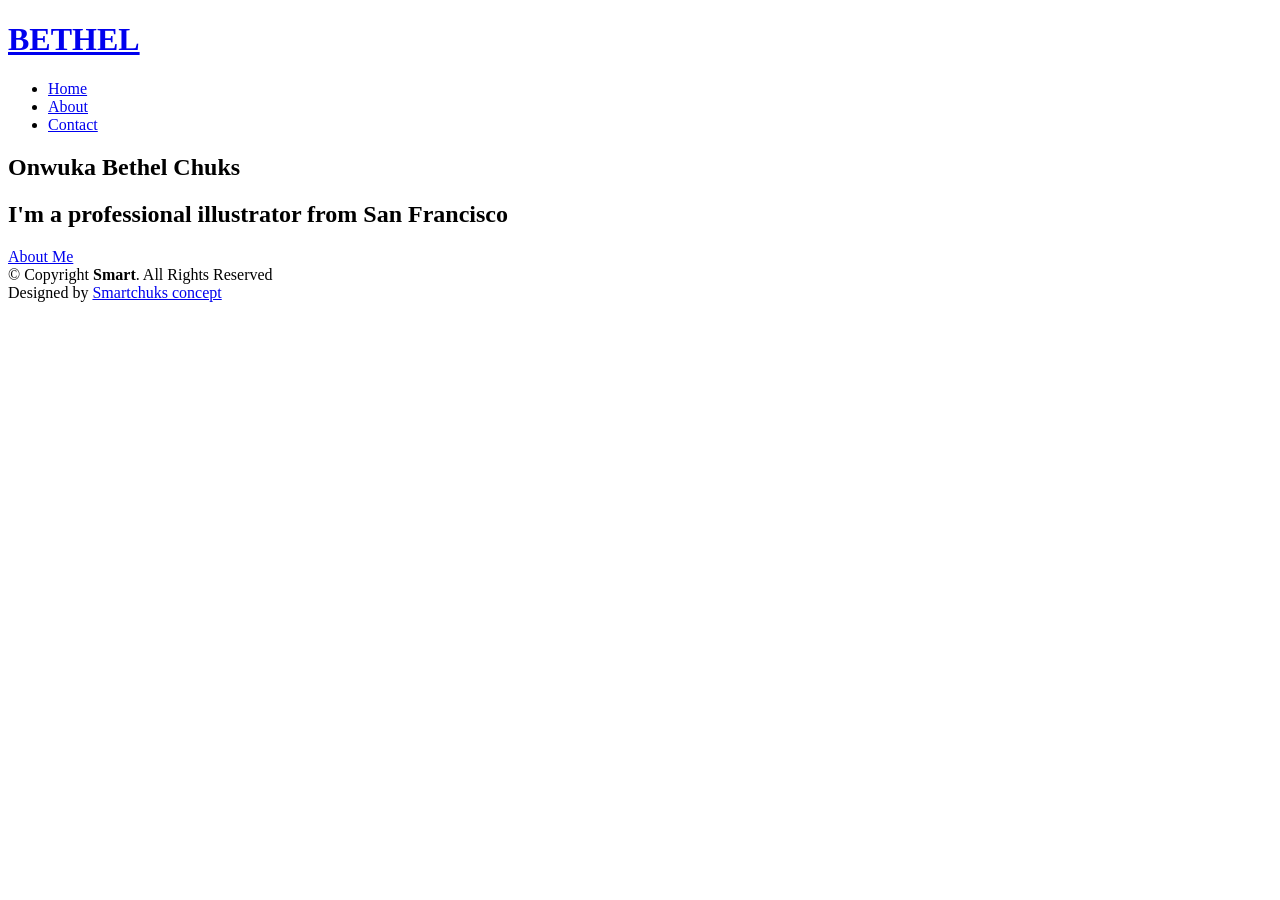
==== index.html @ f7fe8593 "Update index.html" ====
<!DOCTYPE html>
<html lang="en">

<head>
  <meta charset="utf-8">
  <meta content="width=device-width, initial-scale=1.0" name="viewport">

  <title>Bethel Chukwuemeka Onwuka</title>
  <meta content="" name="description">
  <meta content="" name="keywords">

  <!-- Favicons -->
  <link href="Smartchuksconcept.github.io/assets/img/favicon.png" rel="icon">
  <link href="Smartchuksconcept.github.io/assets/img/apple-touch-icon.png" rel="apple-touch-icon">

  <!-- Google Fonts -->
  <link href="https://fonts.googleapis.com/css?family=Open+Sans:300,300i,400,400i,600,600i,700,700i|Raleway:300,300i,400,400i,500,500i,600,600i,700,700i|Poppins:300,300i,400,400i,500,500i,600,600i,700,700i" rel="stylesheet">

  <!-- Vendor CSS Files -->
  <link href="martchuksconcept.github.io/assets/vendor/aos/aos.css" rel="stylesheet">
  <link href="Smartchuksconcept.github.io/assets/vendor/bootstrap/css/bootstrap.min.css" rel="stylesheet">
  <link href="Smartchuksconcept.github.io/assets/vendor/bootstrap-icons/bootstrap-icons.css" rel="stylesheet">
  <link href="Smartchuksconcept.github.io/assets/vendor/boxicons/css/boxicons.min.css" rel="stylesheet">
  <link href="Smartchuksconcept.github.io/assets/vendor/glightbox/css/glightbox.min.css" rel="stylesheet">
  <link href="Smartchuksconcept.github.io/assets/vendor/swiper/swiper-bundle.min.css" rel="stylesheet">

  <!-- Template Main CSS File -->
  <link href="Smartchuksconcept.github.io/assets/css/style.css" rel="stylesheet">


</head>

<body>

  <!-- ======= Header ======= -->
  <header id="header" class="fixed-top">
    <div class="container-fluid d-flex justify-content-between align-items-center">

      <h1 class="logo me-auto me-lg-0"><a href="index.html">BETHEL</a></h1>
     

      <nav id="navbar" class="navbar order-last order-lg-0">
        <ul>
          <li><a class="active" href="index.html">Home</a></li>
          <li><a href="about.html">About</a></li>
          <li><a href="contact.html">Contact</a></li>
        </ul>
        <i class="bi bi-list mobile-nav-toggle"></i>
      </nav><!-- .navbar -->

      <div class="header-social-links">
        <a href="#" class="twitter"><i class="bi bi-twitter"></i></a>
        <a href="#" class="facebook"><i class="bi bi-facebook"></i></a>
        <a href="#" class="instagram"><i class="bi bi-instagram"></i></a>
        <a href="#" class="linkedin"><i class="bi bi-linkedin"></i></i></a>
      </div>

    </div>

  </header><!-- End Header -->

  <!-- ======= Hero Section ======= -->
  <section id="hero" class="d-flex align-items-center">
    <div class="container d-flex flex-column align-items-center" data-aos="zoom-in" data-aos-delay="100">
      <h1>Onwuka Bethel Chuks</h1>
      <h2>I'm a professional illustrator from San Francisco</h2>
      <a href="about.html" class="btn-about">About Me</a>
    </div>
  </section><!-- End Hero -->

  <!-- ======= Footer ======= -->
  <footer id="footer">
    <div class="container">
      <div class="copyright">
        &copy; Copyright <strong><span>Smart</span></strong>. All Rights Reserved
      </div>
      <div class="credits">
       
        Designed by <a href="#">Smartchuks concept</a>
      </div>
    </div>
  </footer><!-- End  Footer -->

  <div id="preloader"></div>
  <a href="#" class="back-to-top d-flex align-items-center justify-content-center"><i class="bi bi-arrow-up-short"></i></a>

  <!-- Vendor JS Files -->
  <script src="assets/vendor/purecounter/purecounter.js"></script>
  <script src="assets/vendor/aos/aos.js"></script>
  <script src="assets/vendor/bootstrap/js/bootstrap.bundle.min.js"></script>
  <script src="assets/vendor/glightbox/js/glightbox.min.js"></script>
  <script src="assets/vendor/isotope-layout/isotope.pkgd.min.js"></script>
  <script src="assets/vendor/swiper/swiper-bundle.min.js"></script>
  <script src="assets/vendor/waypoints/noframework.waypoints.js"></script>
  <script src="assets/vendor/php-email-form/validate.js"></script>

  <!-- Template Main JS File -->
  <script src="Smartchuksconcept.github.io/assets/js/main.js"></script>

</body>

</html>
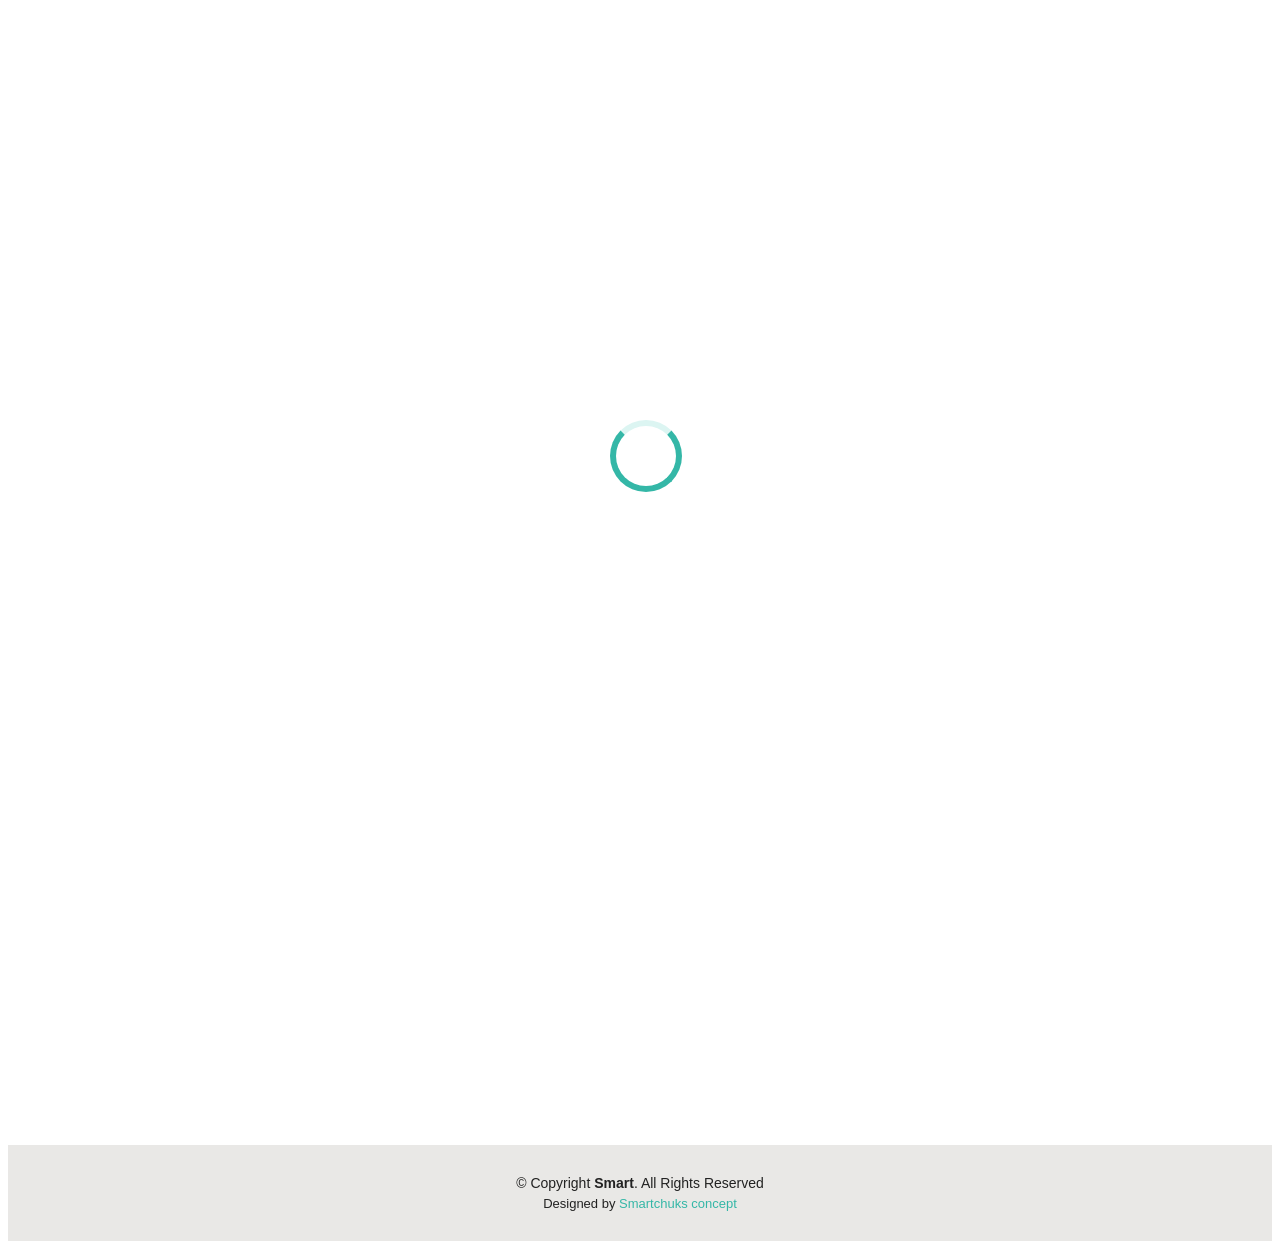
==== commit 0cb9a888: "Update index.html" ====
--- a/index.html
+++ b/index.html
@@ -17,7 +17,7 @@
   <link href="https://fonts.googleapis.com/css?family=Open+Sans:300,300i,400,400i,600,600i,700,700i|Raleway:300,300i,400,400i,500,500i,600,600i,700,700i|Poppins:300,300i,400,400i,500,500i,600,600i,700,700i" rel="stylesheet">
 
   <!-- Vendor CSS Files -->
-  <link href="martchuksconcept.github.io/assets/vendor/aos/aos.css" rel="stylesheet">
+  <link href="Smartchuksconcept.github.io/assets/vendor/aos/aos.css" rel="stylesheet">
   <link href="Smartchuksconcept.github.io/assets/vendor/bootstrap/css/bootstrap.min.css" rel="stylesheet">
   <link href="Smartchuksconcept.github.io/assets/vendor/bootstrap-icons/bootstrap-icons.css" rel="stylesheet">
   <link href="Smartchuksconcept.github.io/assets/vendor/boxicons/css/boxicons.min.css" rel="stylesheet">
@@ -25,7 +25,7 @@
   <link href="Smartchuksconcept.github.io/assets/vendor/swiper/swiper-bundle.min.css" rel="stylesheet">
 
   <!-- Template Main CSS File -->
-  <link href="Smartchuksconcept.github.io/assets/css/style.css" rel="stylesheet">
+  <link href="assets/css/style.css" rel="stylesheet">
 
 
 </head>
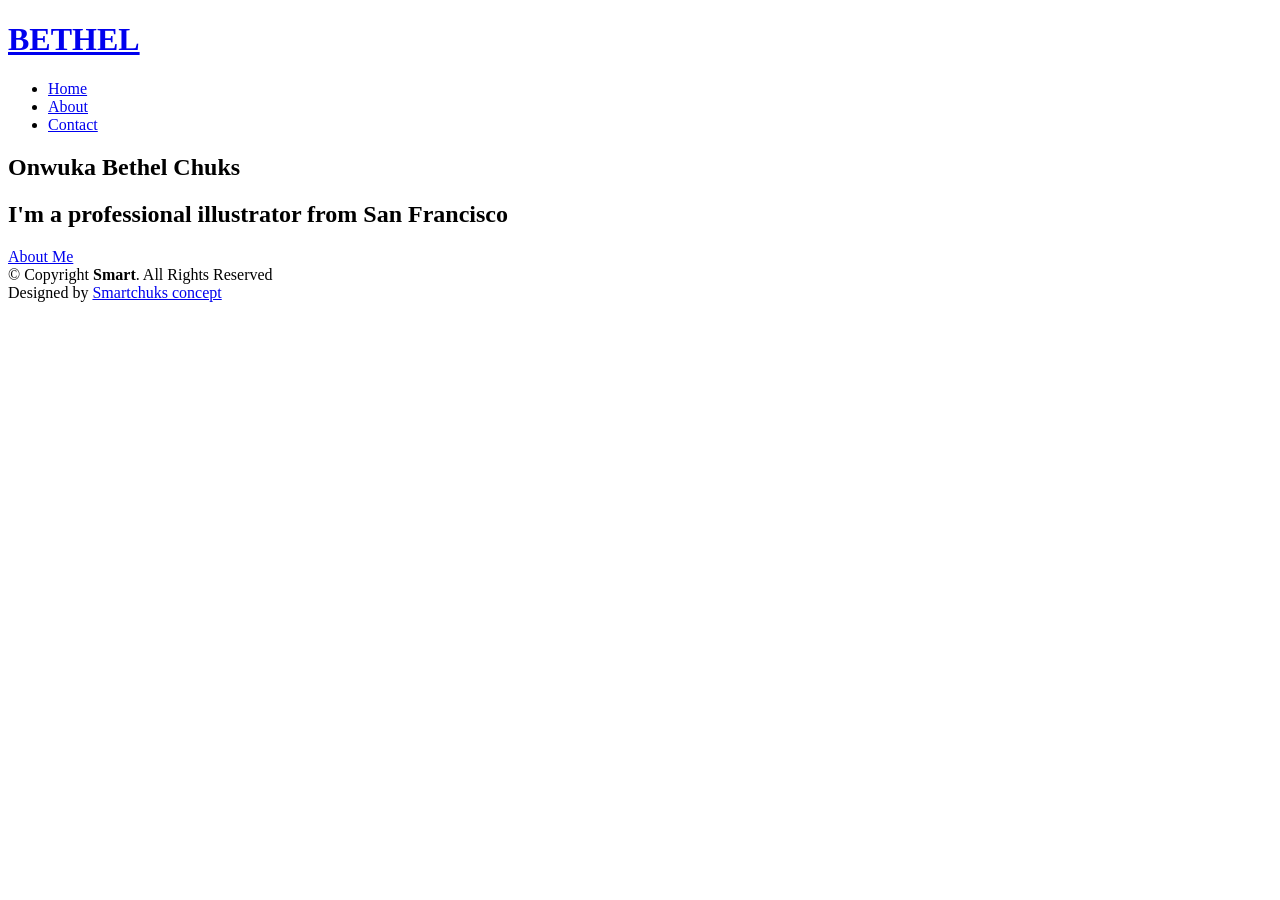
==== commit 6e4c642d: "Update index.html" ====
--- a/index.html
+++ b/index.html
@@ -25,7 +25,7 @@
   <link href="Smartchuksconcept.github.io/assets/vendor/swiper/swiper-bundle.min.css" rel="stylesheet">
 
   <!-- Template Main CSS File -->
-  <link href="assets/css/style.css" rel="stylesheet">
+  <link href="Smartchuksconcept.github.io/assets/css/style.css" rel="stylesheet">
 
 
 </head>
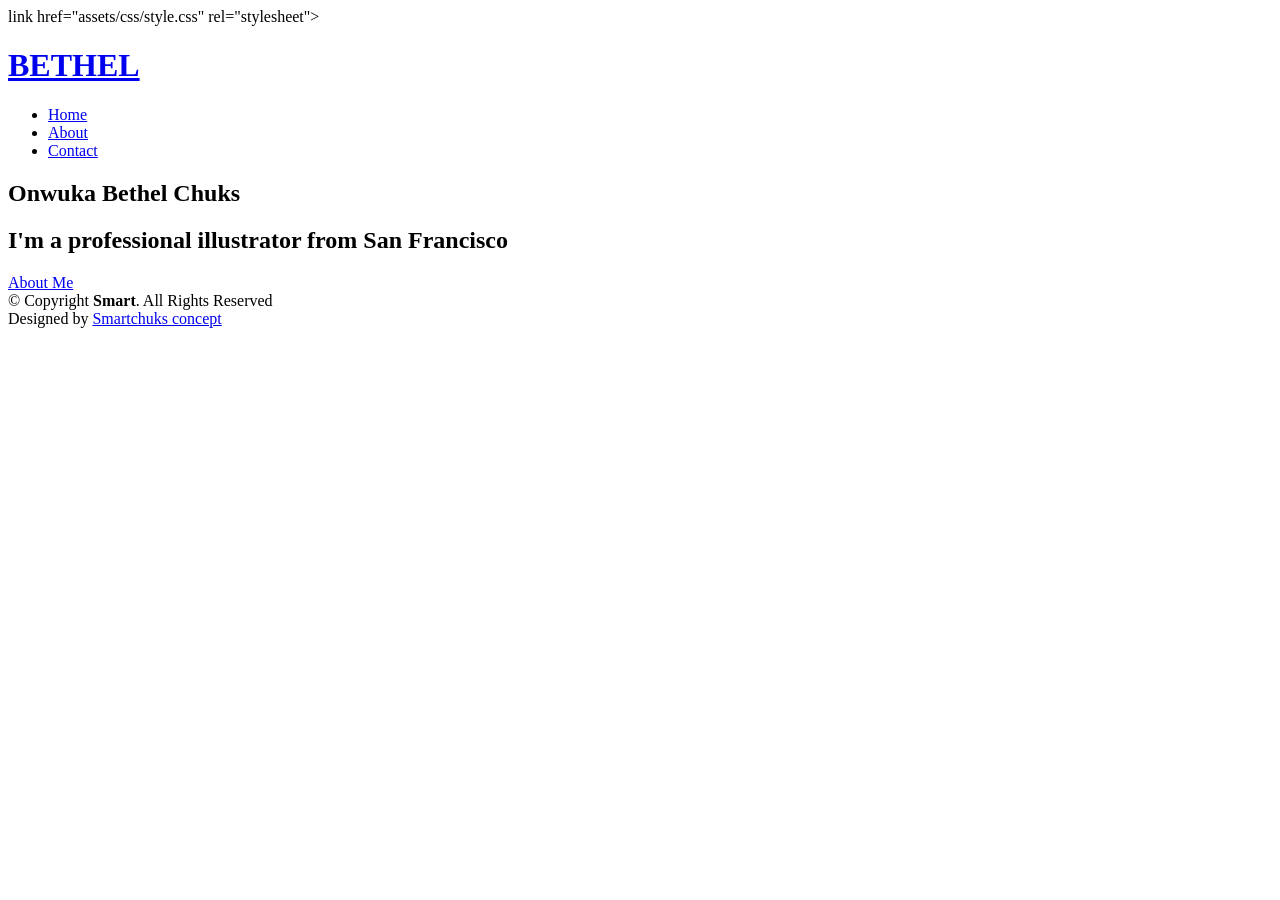
==== commit 4c8aab51: "Update index.html" ====
--- a/index.html
+++ b/index.html
@@ -26,6 +26,7 @@
 
   <!-- Template Main CSS File -->
   <link href="Smartchuksconcept.github.io/assets/css/style.css" rel="stylesheet">
+  link href="assets/css/style.css" rel="stylesheet">
 
 
 </head>
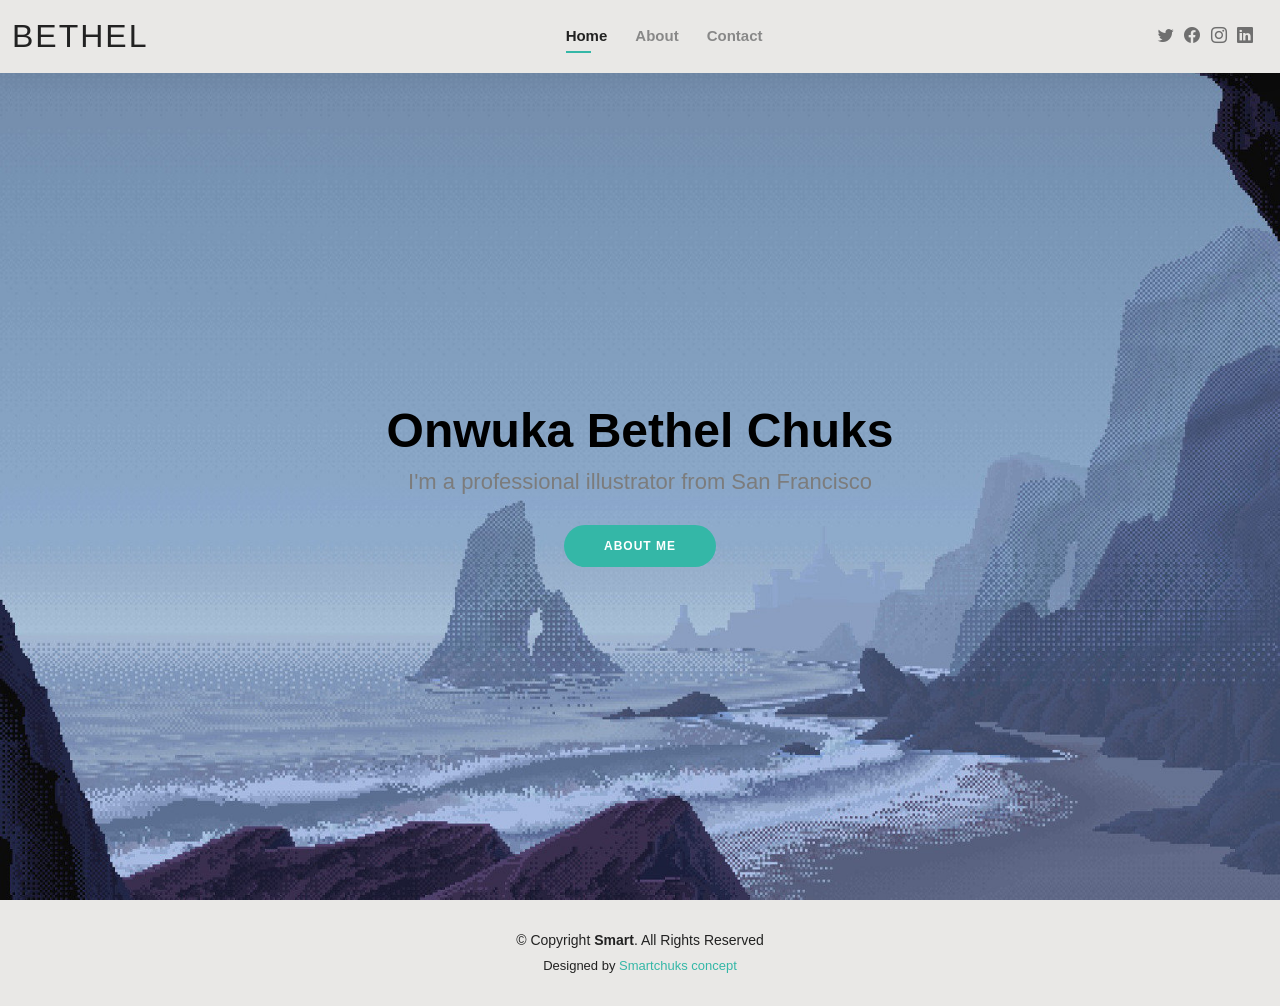
==== commit 6defdac3: "Update index.html new update" ====
--- a/index.html
+++ b/index.html
@@ -10,23 +10,22 @@
   <meta content="" name="keywords">
 
   <!-- Favicons -->
-  <link href="Smartchuksconcept.github.io/assets/img/favicon.png" rel="icon">
-  <link href="Smartchuksconcept.github.io/assets/img/apple-touch-icon.png" rel="apple-touch-icon">
+  <link href="assets/img/favicon.png" rel="icon">
+  <link href="assets/img/apple-touch-icon.png" rel="apple-touch-icon">
 
   <!-- Google Fonts -->
   <link href="https://fonts.googleapis.com/css?family=Open+Sans:300,300i,400,400i,600,600i,700,700i|Raleway:300,300i,400,400i,500,500i,600,600i,700,700i|Poppins:300,300i,400,400i,500,500i,600,600i,700,700i" rel="stylesheet">
 
   <!-- Vendor CSS Files -->
-  <link href="Smartchuksconcept.github.io/assets/vendor/aos/aos.css" rel="stylesheet">
-  <link href="Smartchuksconcept.github.io/assets/vendor/bootstrap/css/bootstrap.min.css" rel="stylesheet">
-  <link href="Smartchuksconcept.github.io/assets/vendor/bootstrap-icons/bootstrap-icons.css" rel="stylesheet">
-  <link href="Smartchuksconcept.github.io/assets/vendor/boxicons/css/boxicons.min.css" rel="stylesheet">
-  <link href="Smartchuksconcept.github.io/assets/vendor/glightbox/css/glightbox.min.css" rel="stylesheet">
-  <link href="Smartchuksconcept.github.io/assets/vendor/swiper/swiper-bundle.min.css" rel="stylesheet">
+  <link href="assets/vendor/aos/aos.css" rel="stylesheet">
+  <link href="assets/vendor/bootstrap/css/bootstrap.min.css" rel="stylesheet">
+  <link href="assets/vendor/bootstrap-icons/bootstrap-icons.css" rel="stylesheet">
+  <link href="assets/vendor/boxicons/css/boxicons.min.css" rel="stylesheet">
+  <link href="assets/vendor/glightbox/css/glightbox.min.css" rel="stylesheet">
+  <link href="assets/vendor/swiper/swiper-bundle.min.css" rel="stylesheet">
 
   <!-- Template Main CSS File -->
-  <link href="Smartchuksconcept.github.io/assets/css/style.css" rel="stylesheet">
-  link href="assets/css/style.css" rel="stylesheet">
+  <link href="assets/css/style.css" rel="stylesheet">
 
 
 </head>
@@ -96,7 +95,7 @@
   <script src="assets/vendor/php-email-form/validate.js"></script>
 
   <!-- Template Main JS File -->
-  <script src="Smartchuksconcept.github.io/assets/js/main.js"></script>
+  <script src="assets/js/main.js"></script>
 
 </body>
 
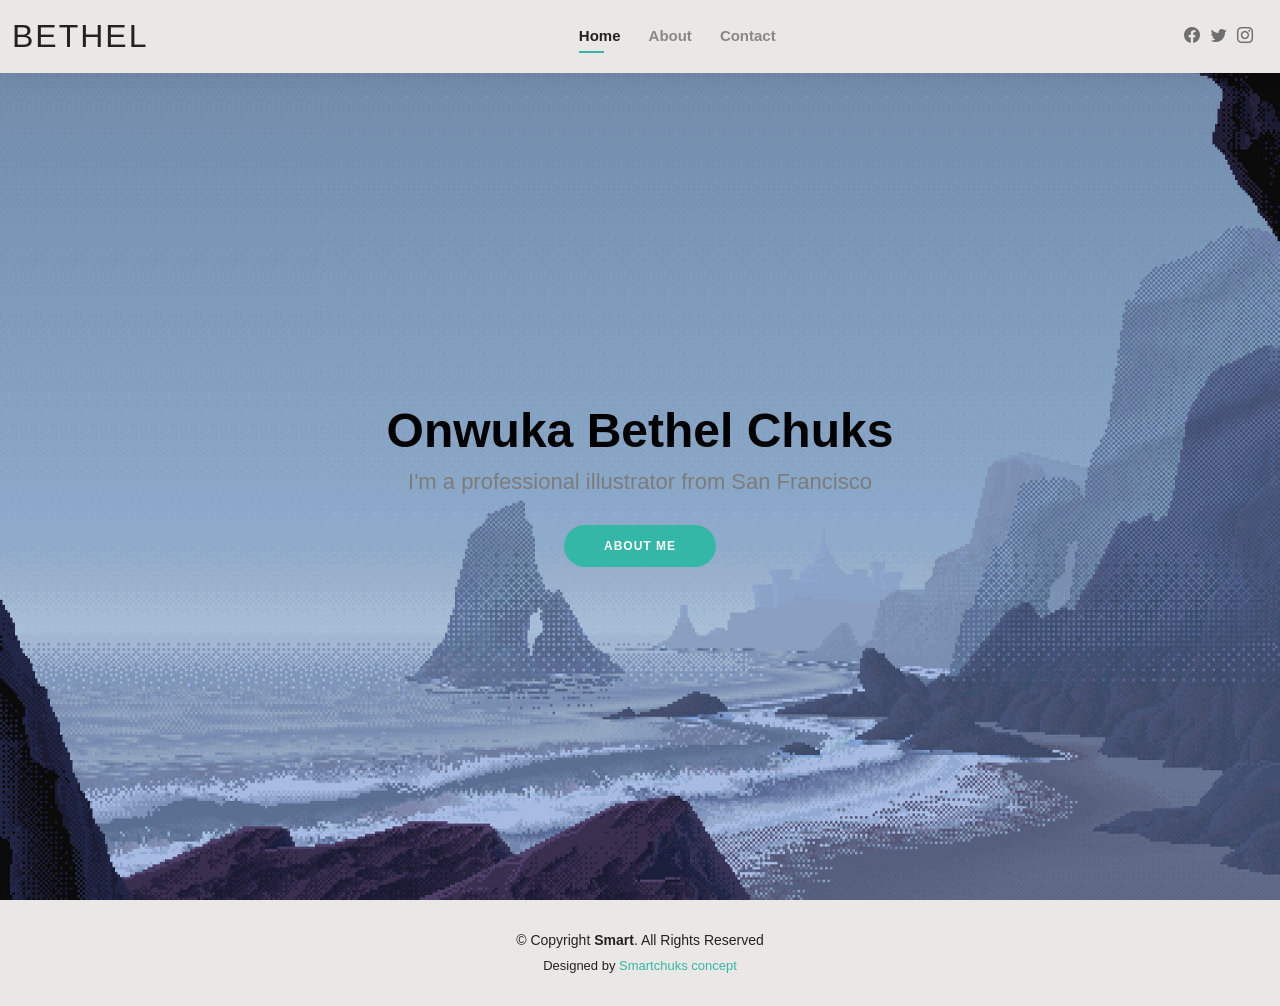
==== commit ceb31420: "Update index.html" ====
--- a/index.html
+++ b/index.html
@@ -49,10 +49,9 @@
       </nav><!-- .navbar -->
 
       <div class="header-social-links">
-        <a href="#" class="twitter"><i class="bi bi-twitter"></i></a>
-        <a href="#" class="facebook"><i class="bi bi-facebook"></i></a>
-        <a href="#" class="instagram"><i class="bi bi-instagram"></i></a>
-        <a href="#" class="linkedin"><i class="bi bi-linkedin"></i></i></a>
+ <a href="https://www.facebook.com/chukz.itz" class="facebook"><i class="bi bi-facebook"></i></a>
+              <a href="https://twitter.com/BethelOnwuka3" class="twitter"><i class="bi bi-twitter"></i></a>
+              <a href="https://www.instagram.com/smartchuks19" class="instagram"><i class="bi bi-instagram"></i></a>
       </div>
 
     </div>
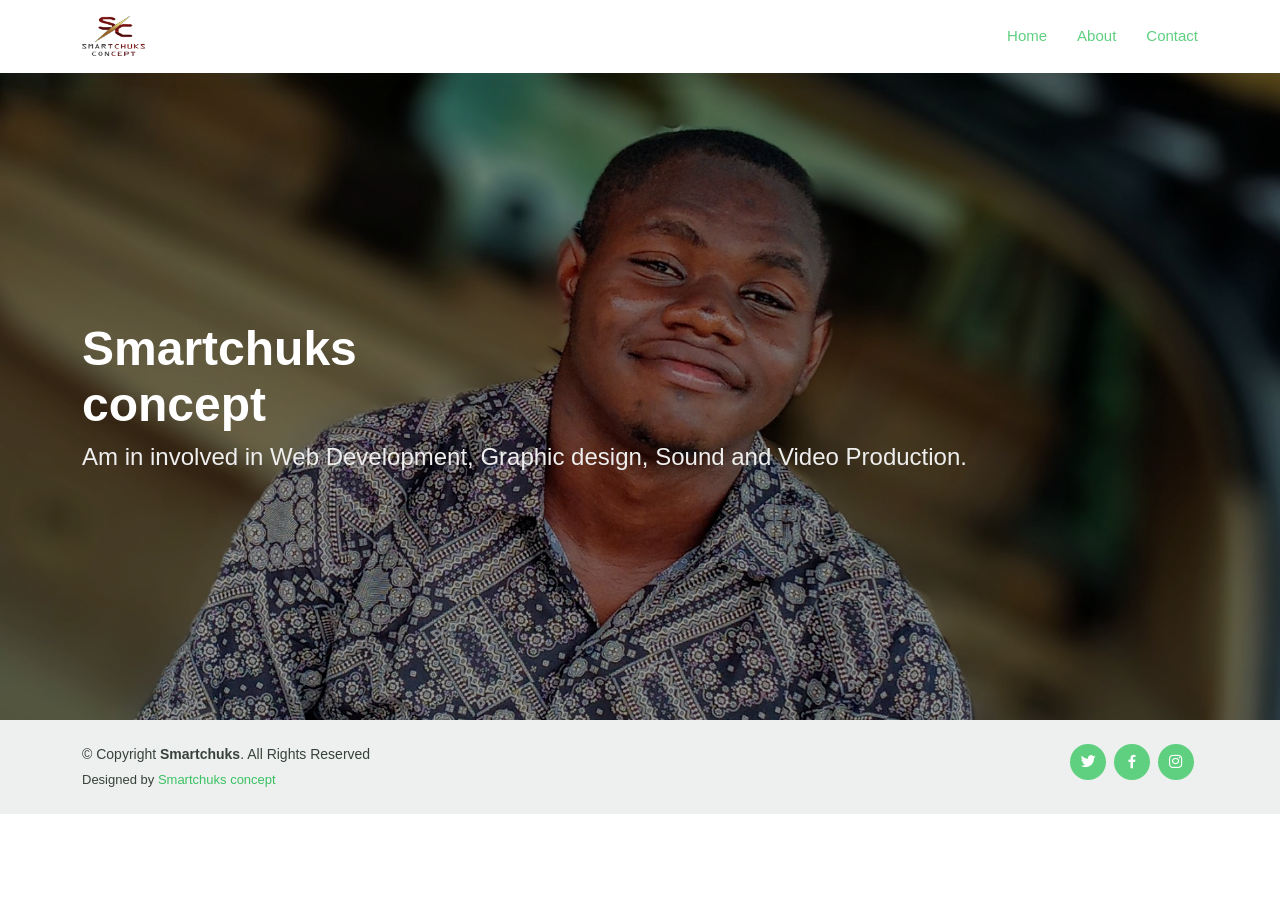
==== commit 939a895e: "new word" ====
--- a/index.html
+++ b/index.html
@@ -1,13 +1,12 @@
 <!DOCTYPE html>
 <html lang="en">
+<head>
+  <meta charset="UTF-8">
+  <meta http-equiv="X-UA-Compatible" content="IE=edge">
+  <meta name="viewport" content="width=device-width, initial-scale=1.0">
+  <title>Smartchuks Concept</title>
 
-<head>
-  <meta charset="utf-8">
-  <meta content="width=device-width, initial-scale=1.0" name="viewport">
 
-  <title>Bethel Chukwuemeka Onwuka</title>
-  <meta content="" name="description">
-  <meta content="" name="keywords">
 
   <!-- Favicons -->
   <link href="assets/img/favicon.png" rel="icon">
@@ -17,11 +16,12 @@
   <link href="https://fonts.googleapis.com/css?family=Open+Sans:300,300i,400,400i,600,600i,700,700i|Raleway:300,300i,400,400i,500,500i,600,600i,700,700i|Poppins:300,300i,400,400i,500,500i,600,600i,700,700i" rel="stylesheet">
 
   <!-- Vendor CSS Files -->
+  <link href="assets/vendor/animate.css/animate.min.css" rel="stylesheet">
   <link href="assets/vendor/aos/aos.css" rel="stylesheet">
   <link href="assets/vendor/bootstrap/css/bootstrap.min.css" rel="stylesheet">
   <link href="assets/vendor/bootstrap-icons/bootstrap-icons.css" rel="stylesheet">
   <link href="assets/vendor/boxicons/css/boxicons.min.css" rel="stylesheet">
-  <link href="assets/vendor/glightbox/css/glightbox.min.css" rel="stylesheet">
+  <link href="assets/vendor/remixicon/remixicon.css" rel="stylesheet">
   <link href="assets/vendor/swiper/swiper-bundle.min.css" rel="stylesheet">
 
   <!-- Template Main CSS File -->
@@ -29,73 +29,76 @@
 
 
 </head>
-
 <body>
-
+  
   <!-- ======= Header ======= -->
   <header id="header" class="fixed-top">
-    <div class="container-fluid d-flex justify-content-between align-items-center">
+    <div class="container d-flex align-items-center">
 
-      <h1 class="logo me-auto me-lg-0"><a href="index.html">BETHEL</a></h1>
-     
+      <h1 class="logo me-auto"><a href="index.html"><img src="assets/img/logo1.png" alt=""></a></h1>
 
       <nav id="navbar" class="navbar order-last order-lg-0">
         <ul>
           <li><a class="active" href="index.html">Home</a></li>
-          <li><a href="about.html">About</a></li>
-          <li><a href="contact.html">Contact</a></li>
+          <li><a class="active" href="about.html">About</a></li>
+          <li><a class="active" href="contact.html">Contact</a></li>
         </ul>
         <i class="bi bi-list mobile-nav-toggle"></i>
       </nav><!-- .navbar -->
-
-      <div class="header-social-links">
- <a href="https://www.facebook.com/chukz.itz" class="facebook"><i class="bi bi-facebook"></i></a>
-              <a href="https://twitter.com/BethelOnwuka3" class="twitter"><i class="bi bi-twitter"></i></a>
-              <a href="https://www.instagram.com/smartchuks19" class="instagram"><i class="bi bi-instagram"></i></a>
-      </div>
-
+ 
     </div>
-
   </header><!-- End Header -->
 
   <!-- ======= Hero Section ======= -->
-  <section id="hero" class="d-flex align-items-center">
-    <div class="container d-flex flex-column align-items-center" data-aos="zoom-in" data-aos-delay="100">
-      <h1>Onwuka Bethel Chuks</h1>
-      <h2>I'm a professional illustrator from San Francisco</h2>
-      <a href="about.html" class="btn-about">About Me</a>
+  <section id="hero" class="d-flex justify-content-center align-items-center">
+    <div class="container position-relative" data-aos="zoom-in" data-aos-delay="100">
+      <h1>Smartchuks<br>concept</h1>
+      <h2>Am in involved in Web Development, Graphic design, Sound and Video Production.</h2>
     </div>
   </section><!-- End Hero -->
 
-  <!-- ======= Footer ======= -->
+  <main id="main">
+
+
+
+
+      <!-- ======= Footer ======= -->
   <footer id="footer">
-    <div class="container">
-      <div class="copyright">
-        &copy; Copyright <strong><span>Smart</span></strong>. All Rights Reserved
+
+
+
+    <div class="container d-md-flex py-4">
+
+      <div class="me-md-auto text-center text-md-start">
+        <div class="copyright">
+          &copy; Copyright <strong><span>Smartchuks</span></strong>. All Rights Reserved
+        </div>
+        <div class="credits">
+
+          Designed by <a href="about.html">Smartchuks concept</a>
+        </div>
       </div>
-      <div class="credits">
-       
-        Designed by <a href="#">Smartchuks concept</a>
-      </div>
+      <div class="social-links text-center text-md-right pt-3 pt-md-0">
+        <a href="https://twitter.com/BethelOnwuka3?t=kkJ3otEjNPQfUMGYkjFi9g&s=09" class="twitter"><i class="bx bxl-twitter"></i></a>
+        <a href="https://www.facebook.com/chukz.itz" class="facebook"><i class="bx bxl-facebook"></i></a>
+        <a href="https://www.instagram.com/smartchuks19/" class="instagram"><i class="bx bxl-instagram"></i></a>
     </div>
-  </footer><!-- End  Footer -->
+  </footer><!-- End Footer -->
 
   <div id="preloader"></div>
   <a href="#" class="back-to-top d-flex align-items-center justify-content-center"><i class="bi bi-arrow-up-short"></i></a>
 
-  <!-- Vendor JS Files -->
-  <script src="assets/vendor/purecounter/purecounter.js"></script>
-  <script src="assets/vendor/aos/aos.js"></script>
-  <script src="assets/vendor/bootstrap/js/bootstrap.bundle.min.js"></script>
-  <script src="assets/vendor/glightbox/js/glightbox.min.js"></script>
-  <script src="assets/vendor/isotope-layout/isotope.pkgd.min.js"></script>
-  <script src="assets/vendor/swiper/swiper-bundle.min.js"></script>
-  <script src="assets/vendor/waypoints/noframework.waypoints.js"></script>
-  <script src="assets/vendor/php-email-form/validate.js"></script>
 
-  <!-- Template Main JS File -->
-  <script src="assets/js/main.js"></script>
+
+ <!-- Vendor JS Files -->
+ <script src="assets/vendor/purecounter/purecounter.js"></script>
+ <script src="assets/vendor/aos/aos.js"></script>
+ <script src="assets/vendor/bootstrap/js/bootstrap.bundle.min.js"></script>
+ <script src="assets/vendor/swiper/swiper-bundle.min.js"></script>
+ <script src="assets/vendor/php-email-form/validate.js"></script>
+
+ <!-- Template Main JS File -->
+ <script src="assets/js/main.js"></script>
 
 </body>
-
 </html>
--- a/assets/css/style.css
+++ b/assets/css/style.css
@@ -0,0 +1,831 @@
+
+
+
+.box{
+  width: 100%;
+  height: 100vh;
+  display: flex;
+  justify-content: center;
+  align-items: center;
+}
+.mybox{
+  box-shadow:0 0 25px -3px rgba(0,0,0,0.4);
+}
+
+
+
+
+
+
+body {
+  font-family: "Open Sans", sans-serif;
+  color: #444444;
+}
+
+a {
+  color: #5fcf80;
+  text-decoration: none;
+}
+
+a:hover {
+  color: #86db9f;
+  text-decoration: none;
+}
+
+h1, h2, h3, h4, h5, h6 {
+  font-family: "Raleway", sans-serif;
+}
+
+/*--------------------------------------------------------------
+# Back to top button
+--------------------------------------------------------------*/
+.back-to-top {
+  position: fixed;
+  visibility: hidden;
+  opacity: 0;
+  right: 15px;
+  bottom: 15px;
+  z-index: 996;
+  background: #5fcf80;
+  width: 40px;
+  height: 40px;
+  border-radius: 50px;
+  transition: all 0.4s;
+}
+.back-to-top i {
+  font-size: 28px;
+  color: #fff;
+  line-height: 0;
+}
+.back-to-top:hover {
+  background: #7ed899;
+  color: #fff;
+}
+.back-to-top.active {
+  visibility: visible;
+  opacity: 1;
+}
+
+/*--------------------------------------------------------------
+# Preloader
+--------------------------------------------------------------*/
+#preloader {
+  position: fixed;
+  top: 0;
+  left: 0;
+  right: 0;
+  bottom: 0;
+  z-index: 9999;
+  overflow: hidden;
+  background: #fff;
+}
+
+#preloader:before {
+  content: "";
+  position: fixed;
+  top: calc(50% - 30px);
+  left: calc(50% - 30px);
+  border: 6px solid #5fcf80;
+  border-top-color: #fff;
+  border-bottom-color: #fff;
+  border-radius: 50%;
+  width: 60px;
+  height: 60px;
+  -webkit-animation: animate-preloader 1s linear infinite;
+  animation: animate-preloader 1s linear infinite;
+}
+
+@-webkit-keyframes animate-preloader {
+  0% {
+    transform: rotate(0deg);
+  }
+  100% {
+    transform: rotate(360deg);
+  }
+}
+
+@keyframes animate-preloader {
+  0% {
+    transform: rotate(0deg);
+  }
+  100% {
+    transform: rotate(360deg);
+  }
+}
+/*--------------------------------------------------------------
+# Disable aos animation delay on mobile devices
+--------------------------------------------------------------*/
+@media screen and (max-width: 768px) {
+  [data-aos-delay] {
+    transition-delay: 0 !important;
+  }
+}
+/*--------------------------------------------------------------
+# Header
+--------------------------------------------------------------*/
+#header {
+  background: #fff;
+  transition: all 0.5s;
+  z-index: 997;
+  padding: 15px 0;
+  box-shadow: 0px 0 18px rgba(55, 66, 59, 0.08);
+}
+#header .logo {
+  font-size: 30px;
+  margin: 0;
+  padding: 0;
+  line-height: 1;
+  font-weight: 600;
+  letter-spacing: 1px;
+  text-transform: uppercase;
+  font-family: "Poppins", sans-serif;
+}
+#header .logo a {
+  color: #5fcf80;
+}
+#header .logo img {
+  max-height: 40px;
+}
+
+/**
+* Get Startet Button 
+*/
+.get-started-btn {
+  margin-left: 22px;
+  background: #5fcf80;
+  color: #fff;
+  border-radius: 50px;
+  padding: 8px 25px;
+  white-space: nowrap;
+  transition: 0.3s;
+  font-size: 14px;
+  display: inline-block;
+}
+.get-started-btn:hover {
+  background: #3ac162;
+  color: #fff;
+}
+@media (max-width: 768px) {
+  .get-started-btn {
+    margin: 0 15px 0 0;
+    padding: 6px 18px;
+  }
+}
+
+/*--------------------------------------------------------------
+# Navigation Menu
+--------------------------------------------------------------*/
+/**
+* Desktop Navigation 
+*/
+.navbar {
+  padding: 0;
+}
+.navbar ul {
+  margin: 0;
+  padding: 0;
+  display: flex;
+  list-style: none;
+  align-items: center;
+}
+.navbar li {
+  position: relative;
+}
+.navbar a, .navbar a:focus {
+  display: flex;
+  align-items: center;
+  justify-content: space-between;
+  padding: 10px 0 10px 30px;
+  font-family: "Poppins", sans-serif;
+  font-size: 15px;
+  font-weight: 500;
+  color: #37423b;
+  white-space: nowrap;
+  transition: 0.3s;
+}
+.navbar a i, .navbar a:focus i {
+  font-size: 12px;
+  line-height: 0;
+  margin-left: 5px;
+}
+.navbar a:hover, .navbar .active, .navbar .active:focus, .navbar li:hover > a {
+  color: #5fcf80;
+}
+.navbar .dropdown ul {
+  display: block;
+  position: absolute;
+  left: 30px;
+  top: calc(100% + 30px);
+  margin: 0;
+  padding: 10px 0;
+  z-index: 99;
+  opacity: 0;
+  visibility: hidden;
+  background: #fff;
+  box-shadow: 0px 0px 30px rgba(127, 137, 161, 0.25);
+  transition: 0.3s;
+  border-radius: 4px;
+}
+.navbar .dropdown ul li {
+  min-width: 200px;
+}
+.navbar .dropdown ul a {
+  padding: 10px 20px;
+  font-size: 14px;
+  text-transform: none;
+  font-weight: 500;
+}
+.navbar .dropdown ul a i {
+  font-size: 12px;
+}
+.navbar .dropdown ul a:hover, .navbar .dropdown ul .active:hover, .navbar .dropdown ul li:hover > a {
+  color: #5fcf80;
+}
+.navbar .dropdown:hover > ul {
+  opacity: 1;
+  top: 100%;
+  visibility: visible;
+}
+.navbar .dropdown .dropdown ul {
+  top: 0;
+  left: calc(100% - 30px);
+  visibility: hidden;
+}
+.navbar .dropdown .dropdown:hover > ul {
+  opacity: 1;
+  top: 0;
+  left: 100%;
+  visibility: visible;
+}
+@media (max-width: 1366px) {
+  .navbar .dropdown .dropdown ul {
+    left: -90%;
+  }
+  .navbar .dropdown .dropdown:hover > ul {
+    left: -100%;
+  }
+}
+
+/**
+* Mobile Navigation 
+*/
+.mobile-nav-toggle {
+  color: #37423b;
+  font-size: 28px;
+  cursor: pointer;
+  display: none;
+  line-height: 0;
+  transition: 0.5s;
+}
+.mobile-nav-toggle.bi-x {
+  color: #fff;
+}
+
+@media (max-width: 991px) {
+  .mobile-nav-toggle {
+    display: block;
+  }
+
+  .navbar ul {
+    display: none;
+  }
+}
+.navbar-mobile {
+  position: fixed;
+  overflow: hidden;
+  top: 0;
+  right: 0;
+  left: 0;
+  bottom: 0;
+  background: rgba(32, 38, 34, 0.9);
+  transition: 0.3s;
+  z-index: 999;
+}
+.navbar-mobile .mobile-nav-toggle {
+  position: absolute;
+  top: 15px;
+  right: 15px;
+}
+.navbar-mobile ul {
+  display: block;
+  position: absolute;
+  top: 55px;
+  right: 15px;
+  bottom: 15px;
+  left: 15px;
+  padding: 10px 0;
+  border-radius: 6px;
+  background-color: #fff;
+  overflow-y: auto;
+  transition: 0.3s;
+}
+.navbar-mobile a, .navbar-mobile a:focus {
+  padding: 10px 20px;
+  font-size: 15px;
+  color: #37423b;
+}
+.navbar-mobile a:hover, .navbar-mobile .active, .navbar-mobile li:hover > a {
+  color: #5fcf80;
+}
+.navbar-mobile .getstarted, .navbar-mobile .getstarted:focus {
+  margin: 15px;
+}
+.navbar-mobile .dropdown ul {
+  position: static;
+  display: none;
+  margin: 10px 20px;
+  padding: 10px 0;
+  z-index: 99;
+  opacity: 1;
+  visibility: visible;
+  background: #fff;
+  box-shadow: 0px 0px 30px rgba(127, 137, 161, 0.25);
+}
+.navbar-mobile .dropdown ul li {
+  min-width: 200px;
+}
+.navbar-mobile .dropdown ul a {
+  padding: 10px 20px;
+}
+.navbar-mobile .dropdown ul a i {
+  font-size: 12px;
+}
+.navbar-mobile .dropdown ul a:hover, .navbar-mobile .dropdown ul .active:hover, .navbar-mobile .dropdown ul li:hover > a {
+  color: #5fcf80;
+}
+.navbar-mobile .dropdown > .dropdown-active {
+  display: block;
+}
+
+/*--------------------------------------------------------------
+# Hero Section
+--------------------------------------------------------------*/
+#hero {
+  width: 100%;
+  height: 80vh;
+  background: url("../img/hero-bg.jpg") top center;
+  background-size: cover;
+  position: relative;
+}
+#hero:before {
+  content: "";
+  background: rgba(0, 0, 0, 0.4);
+  position: absolute;
+  bottom: 0;
+  top: 0;
+  left: 0;
+  right: 0;
+}
+#hero .container {
+  padding-top: 72px;
+}
+@media (max-width: 992px) {
+  #hero .container {
+    padding-top: 62px;
+  }
+}
+#hero h1 {
+  margin: 0;
+  font-size: 48px;
+  font-weight: 700;
+  line-height: 56px;
+  color: #fff;
+  font-family: "Poppins", sans-serif;
+}
+#hero h2 {
+  color: #eee;
+  margin: 10px 0 0 0;
+  font-size: 24px;
+}
+#hero .btn-get-started {
+  font-family: "Raleway", sans-serif;
+  font-weight: 500;
+  font-size: 15px;
+  letter-spacing: 1px;
+  display: inline-block;
+  padding: 10px 35px;
+  border-radius: 50px;
+  transition: 0.5s;
+  margin-top: 30px;
+  border: 2px solid #fff;
+  color: #fff;
+}
+#hero .btn-get-started:hover {
+  background: #5fcf80;
+  border: 2px solid #5fcf80;
+}
+@media (min-width: 1024px) {
+  #hero {
+    background-attachment: fixed;
+  }
+}
+@media (max-width: 768px) {
+  #hero {
+    height: 100vh;
+  }
+  #hero h1 {
+    font-size: 28px;
+    line-height: 36px;
+  }
+  #hero h2 {
+    font-size: 18px;
+    line-height: 24px;
+  }
+}
+
+/*--------------------------------------------------------------
+# Sections General
+--------------------------------------------------------------*/
+section {
+  padding: 60px 0;
+  overflow: hidden;
+}
+
+.section-bg {
+  background-color: #f6f7f6;
+}
+
+.section-title {
+  padding-bottom: 40px;
+}
+.section-title h2 {
+  font-size: 14px;
+  font-weight: 500;
+  padding: 0;
+  line-height: 1px;
+  margin: 0 0 5px 0;
+  letter-spacing: 2px;
+  text-transform: uppercase;
+  color: #aaaaaa;
+  font-family: "Poppins", sans-serif;
+}
+.section-title h2::after {
+  content: "";
+  width: 120px;
+  height: 1px;
+  display: inline-block;
+  background: #9ae1af;
+  margin: 4px 10px;
+}
+.section-title p {
+  margin: 0;
+  margin: 0;
+  font-size: 36px;
+  font-weight: 700;
+  text-transform: uppercase;
+  font-family: "Poppins", sans-serif;
+  color: #37423b;
+}
+
+.breadcrumbs {
+  margin-top: 73px;
+  text-align: center;
+  background: #5fcf80;
+  padding: 30px 0;
+  color: #fff;
+}
+@media (max-width: 992px) {
+  .breadcrumbs {
+    margin-top: 63px;
+  }
+}
+.breadcrumbs h2 {
+  font-size: 32px;
+  font-weight: 500;
+}
+.breadcrumbs p {
+  font-size: 14px;
+  margin-bottom: 0;
+}
+
+/*--------------------------------------------------------------
+# About
+--------------------------------------------------------------*/
+.about .content h3 {
+  font-weight: 600;
+  font-size: 26px;
+}
+.about .content ul {
+  list-style: none;
+  padding: 0;
+}
+.about .content ul li {
+  padding-bottom: 10px;
+}
+.about .content ul i {
+  font-size: 20px;
+  padding-right: 4px;
+  color: #5fcf80;
+}
+.about .content .learn-more-btn {
+  background: #5fcf80;
+  color: #fff;
+  border-radius: 50px;
+  padding: 8px 25px 9px 25px;
+  white-space: nowrap;
+  transition: 0.3s;
+  font-size: 14px;
+  display: inline-block;
+}
+.about .content .learn-more-btn:hover {
+  background: #3ac162;
+  color: #fff;
+}
+@media (max-width: 768px) {
+  .about .content .learn-more-btn {
+    margin: 0 48px 0 0;
+    padding: 6px 18px;
+  }
+}
+
+/*--------------------------------------------------------------
+# Counts
+--------------------------------------------------------------*/
+.counts {
+  padding: 30px 0;
+}
+.counts .counters span {
+  font-size: 48px;
+  display: block;
+  color: #5fcf80;
+  font-weight: 700;
+}
+.counts .counters p {
+  padding: 0;
+  margin: 0 0 20px 0;
+  font-family: "Raleway", sans-serif;
+  font-size: 15px;
+  font-weight: 600;
+  color: #37423b;
+}
+
+
+/*--------------------------------------------------------------
+# Contact
+--------------------------------------------------------------*/
+.contact {
+  padding-top: 5px;
+}
+.contact .info {
+  width: 100%;
+  background: #fff;
+}
+.contact .info i {
+  font-size: 20px;
+  color: #5fcf80;
+  float: left;
+  width: 44px;
+  height: 44px;
+  background: #ecf9f0;
+  display: flex;
+  justify-content: center;
+  align-items: center;
+  border-radius: 50px;
+  transition: all 0.3s ease-in-out;
+}
+.contact .info h4 {
+  padding: 0 0 0 60px;
+  font-size: 22px;
+  font-weight: 600;
+  margin-bottom: 5px;
+  color: #37423b;
+}
+.contact .info p {
+  padding: 0 0 0 60px;
+  margin-bottom: 0;
+  font-size: 14px;
+  color: #657a6d;
+}
+.contact .info .email, .contact .info .phone {
+  margin-top: 40px;
+}
+.contact .info .email:hover i, .contact .info .address:hover i, .contact .info .phone:hover i {
+  background: #5fcf80;
+  color: #fff;
+}
+.contact .php-email-form {
+  width: 100%;
+  background: #fff;
+}
+.contact .php-email-form .form-group {
+  padding-bottom: 8px;
+}
+.contact .php-email-form .error-message {
+  display: none;
+  color: #fff;
+  background: #ed3c0d;
+  text-align: left;
+  padding: 15px;
+  font-weight: 600;
+}
+.contact .php-email-form .error-message br + br {
+  margin-top: 25px;
+}
+.contact .php-email-form .sent-message {
+  display: none;
+  color: #fff;
+  background: #18d26e;
+  text-align: center;
+  padding: 15px;
+  font-weight: 600;
+}
+.contact .php-email-form .loading {
+  display: none;
+  background: #fff;
+  text-align: center;
+  padding: 15px;
+}
+.contact .php-email-form .loading:before {
+  content: "";
+  display: inline-block;
+  border-radius: 50%;
+  width: 24px;
+  height: 24px;
+  margin: 0 10px -6px 0;
+  border: 3px solid #18d26e;
+  border-top-color: #eee;
+  -webkit-animation: animate-loading 1s linear infinite;
+  animation: animate-loading 1s linear infinite;
+}
+.contact .php-email-form input, .contact .php-email-form textarea {
+  border-radius: 4px;
+  box-shadow: none;
+  font-size: 14px;
+}
+.contact .php-email-form input:focus, .contact .php-email-form textarea:focus {
+  border-color: #5fcf80;
+}
+.contact .php-email-form input {
+  height: 44px;
+}
+.contact .php-email-form textarea {
+  padding: 10px 12px;
+}
+.contact .php-email-form button[type=submit] {
+  background: #5fcf80;
+  border: 0;
+  padding: 10px 35px;
+  color: #fff;
+  transition: 0.4s;
+  border-radius: 50px;
+}
+.contact .php-email-form button[type=submit]:hover {
+  background: #3ac162;
+}
+@-webkit-keyframes animate-loading {
+  0% {
+    transform: rotate(0deg);
+  }
+  100% {
+    transform: rotate(360deg);
+  }
+}
+@keyframes animate-loading {
+  0% {
+    transform: rotate(0deg);
+  }
+  100% {
+    transform: rotate(360deg);
+  }
+}
+
+/*--------------------------------------------------------------
+# Footer
+--------------------------------------------------------------*/
+#footer {
+  color: #37423b;
+  font-size: 14px;
+  background: #eef0ef;
+}
+#footer .footer-top {
+  padding: 60px 0 30px 0;
+  background: #f9faf9;
+}
+#footer .footer-top .footer-contact {
+  margin-bottom: 30px;
+}
+#footer .footer-top .footer-contact h4 {
+  font-size: 22px;
+  margin: 0 0 30px 0;
+  padding: 2px 0 2px 0;
+  line-height: 1;
+  font-weight: 700;
+}
+#footer .footer-top .footer-contact p {
+  font-size: 14px;
+  line-height: 24px;
+  margin-bottom: 0;
+  font-family: "Raleway", sans-serif;
+  color: #777777;
+}
+#footer .footer-top h4 {
+  font-size: 16px;
+  font-weight: bold;
+  color: #444444;
+  position: relative;
+  padding-bottom: 12px;
+}
+#footer .footer-top .footer-links {
+  margin-bottom: 30px;
+}
+#footer .footer-top .footer-links ul {
+  list-style: none;
+  padding: 0;
+  margin: 0;
+}
+#footer .footer-top .footer-links ul i {
+  padding-right: 2px;
+  color: #5fcf80;
+  font-size: 18px;
+  line-height: 1;
+}
+#footer .footer-top .footer-links ul li {
+  padding: 10px 0;
+  display: flex;
+  align-items: center;
+}
+#footer .footer-top .footer-links ul li:first-child {
+  padding-top: 0;
+}
+#footer .footer-top .footer-links ul a {
+  color: #777777;
+  transition: 0.3s;
+  display: inline-block;
+  line-height: 1;
+}
+#footer .footer-top .footer-links ul a:hover {
+  text-decoration: none;
+  color: #5fcf80;
+}
+#footer .footer-newsletter {
+  font-size: 15px;
+}
+#footer .footer-newsletter h4 {
+  font-size: 16px;
+  font-weight: bold;
+  color: #444444;
+  position: relative;
+  padding-bottom: 12px;
+}
+#footer .footer-newsletter form {
+  margin-top: 30px;
+  background: #fff;
+  padding: 6px 10px;
+  position: relative;
+  border-radius: 50px;
+  text-align: left;
+  border: 1px solid #e0e5e2;
+}
+#footer .footer-newsletter form input[type=email] {
+  border: 0;
+  padding: 4px 8px;
+  width: calc(100% - 100px);
+}
+#footer .footer-newsletter form input[type=submit] {
+  position: absolute;
+  top: -1px;
+  right: -1px;
+  bottom: -1px;
+  border: 0;
+  background: none;
+  font-size: 16px;
+  padding: 0 20px 2px 20px;
+  background: #5fcf80;
+  color: #fff;
+  transition: 0.3s;
+  border-radius: 50px;
+  box-shadow: 0px 2px 15px rgba(0, 0, 0, 0.1);
+}
+#footer .footer-newsletter form input[type=submit]:hover {
+  background: #3ac162;
+}
+#footer .credits {
+  padding-top: 5px;
+  font-size: 13px;
+}
+#footer .credits a {
+  color: #3ac162;
+  transition: 0.3s;
+}
+#footer .credits a:hover {
+  color: #5fcf80;
+}
+#footer .social-links a {
+  font-size: 18px;
+  display: inline-block;
+  background: #5fcf80;
+  color: #fff;
+  line-height: 1;
+  padding: 8px 0;
+  margin-right: 4px;
+  border-radius: 50%;
+  text-align: center;
+  width: 36px;
+  height: 36px;
+  transition: 0.3s;
+}
+#footer .social-links a:hover {
+  background: #3ac162;
+  color: #fff;
+  text-decoration: none;
+}
